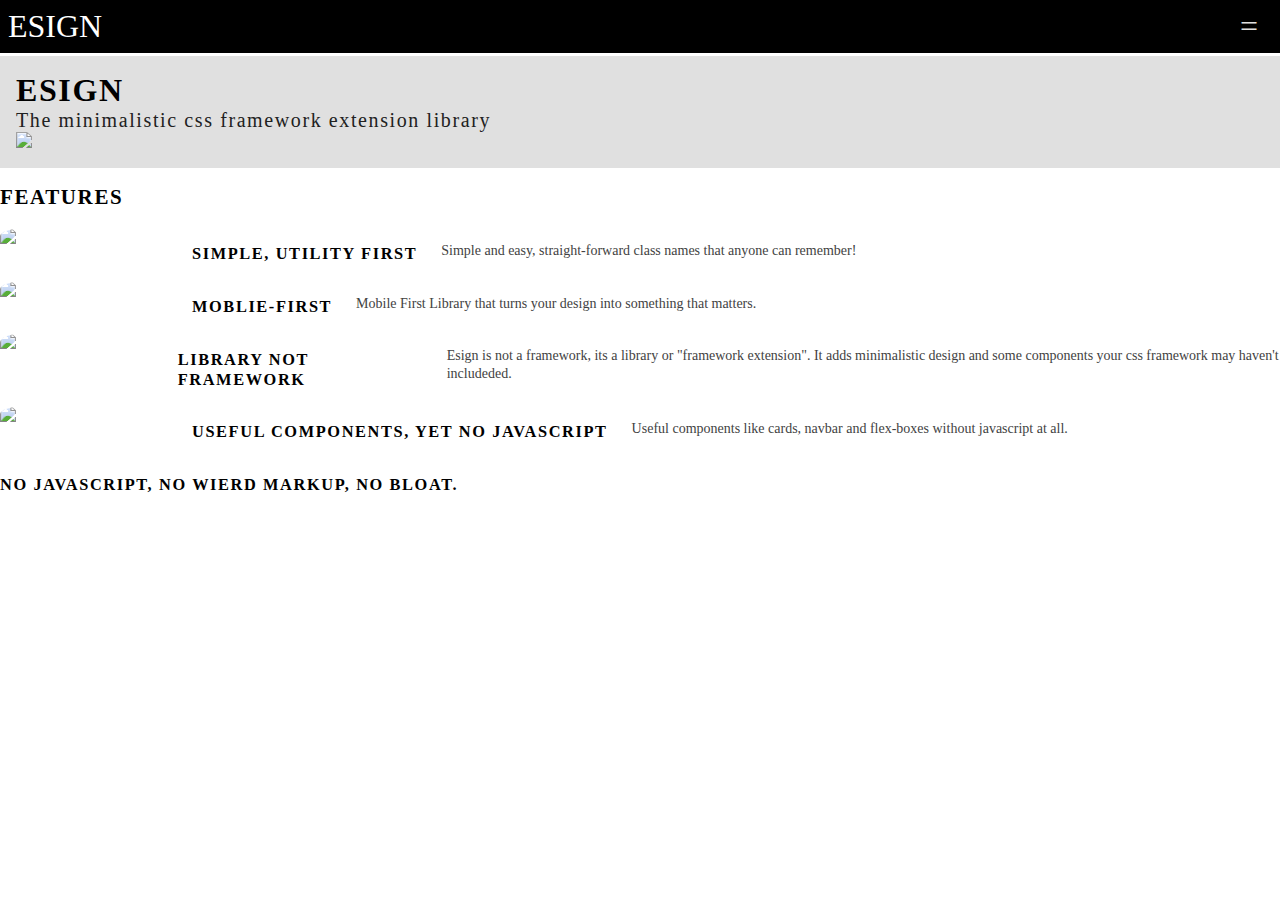
==== index.html @ 38d45c6f "Add files via upload" ====
<!DOCTYPE html>
<html lang="en">
<head>
  <meta charset="UTF-8">
  <meta http-equiv="X-UA-Compatible" content="IE=Edge">
  <meta name="viewport" content="width=device-width, initial-scale=1">
  <meta name="description" content="Esign, a css library to minimalist your webpages">
   <meta name="keywords" content="CSS,Design,HTML,Code,Library, Framework">
   <meta name="author" content="Doublepicebs">
   <link rel="shortcut icon" type="image/x-icon" href="assets/images/favicon.png" />
  <title>ESIGN</title>
  
  <!--ESIGN-->
  <link rel="stylesheet" href="esign.css">
  
</head>
<body>
  <div class="es-navbar">
    <span class="es-navbar-brand">
      ESIGN
    </span>
    <span class="es-navbar-burger">=</span>
  </div>
  
  <div class="es-has-navbar-fixed"><!--MAIN-->
    
    <div class="es-hero">
      <div class="es-hero-title">Esign</div>
      <div class="es-hero-subtitle">The minimalistic css framework extension library</div>
      <img src="assets/images/esignlogo.png" class="es-img">
    </div>
    
    <h2 class="es-title">Features</h2>
    
    <div class="es-flex">
      <img src="assets/images/simple.png" class="es-icon"> <h3 class="es-title">Simple, Utility First</h3>
      <p class="es-para es-para-pad">
        Simple and easy, straight-forward class names that anyone can remember!
      </p>
    </div>
    
    <div class="es-flex">
      <img src="assets/images/vortex.jpg" class="es-icon"> <h3 class="es-title">Moblie-first</h3>
      <p class="es-para es-para-pad">
        Mobile First Library that turns your design into something that matters.
      </p>
    </div>
    
    <div class="es-flex">
      <img src="assets/images/library.png" class="es-icon"> <h3 class="es-title">Library Not Framework</h3>
      <p class="es-para es-para-pad">
        Esign is not a framework, its a library or "framework extension". It adds minimalistic design and some components your css framework may haven't includeded.
      </p>
    </div>
    
    <div class="es-flex">
      <img src="assets/images/component.png" class="es-icon"> <h3 class="es-title">Useful Components, yet no javascript</h3>
      <p class="es-para es-para-pad">
        Useful components like cards, navbar and flex-boxes without javascript at all.
      </p>
    </div>
    
    <h3 class="es-title">
      No Javascript, No Wierd Markup, No bloat.
    </h3>
    
    </div> <!--END MAIN-->
</body>
</html>
---- esign.css ----
/*

ESIGN CSS FRAMEWORK EXTENSION LIBRARY
By ©2019-NOW Doublepicebs
https://doublepicebs.github.io/esign

*/


body {
  font-size: 14px;
  color: #424242;
  margin: 0;
}


/*NAVBAR*/

.es-navbar {
  dispaly: flex;
  position: fixed;
  width: 100%;
  background-color: black;
  color: #E0E0E0;
  padding: 0.5rem;
}

.es-navbar-brand {
  color: white;
  font-size: 2rem;
  float: left;
}

.es-navbar-title a {
  text-decoration: none;
}

.es-navbar-burger {
  float: right;
  width: 2rem;
  height: 2rem;
  font-size: 2rem; /*if the burger was text-based*/
  font-weight: lighter;
  padding-right: 1rem;
}

.es-has-navbar-fixed {
  padding-top: 3.5rem;
}


/*IMAGES*/

.es-img {
  width: 95%;
}

.es-icon {
 width: 15%; 
 max-height: 4rem;
 -webkit-border-radius: 15%;
 -moz-border-radius: 15%;
 border-radius: 15%;
}


/*HERO*/

.es-hero {
  background-color: #E0E0E0;
  padding: 1rem;
}

.es-hero-title {
  color: black;
  font-size: 2rem;
  font-weight: bold;
  letter-spacing: 0.1rem;
  text-transform: uppercase;
}

.es-hero-subtitle {
  color: #212121;
  font-size: 1.25rem;
  letter-spacing: 0.1rem;
}


/*TYPOGRAPHY*/

.es-title {
  color: black;
  font-weight: bold;
  letter-spacing: 0.1rem;
  text-transform: uppercase;
}

.es-subtitle {
  color: #212121;
  letter-spacing: 0.1rem;
}

.es-flex {
  display: flex;
}

.es-para {
  line-height: 1.1rem;
}

.es-para-pad {
  margin-left: 1.5rem;
}

.es-flex .es-para {
  line-height: relative;
}
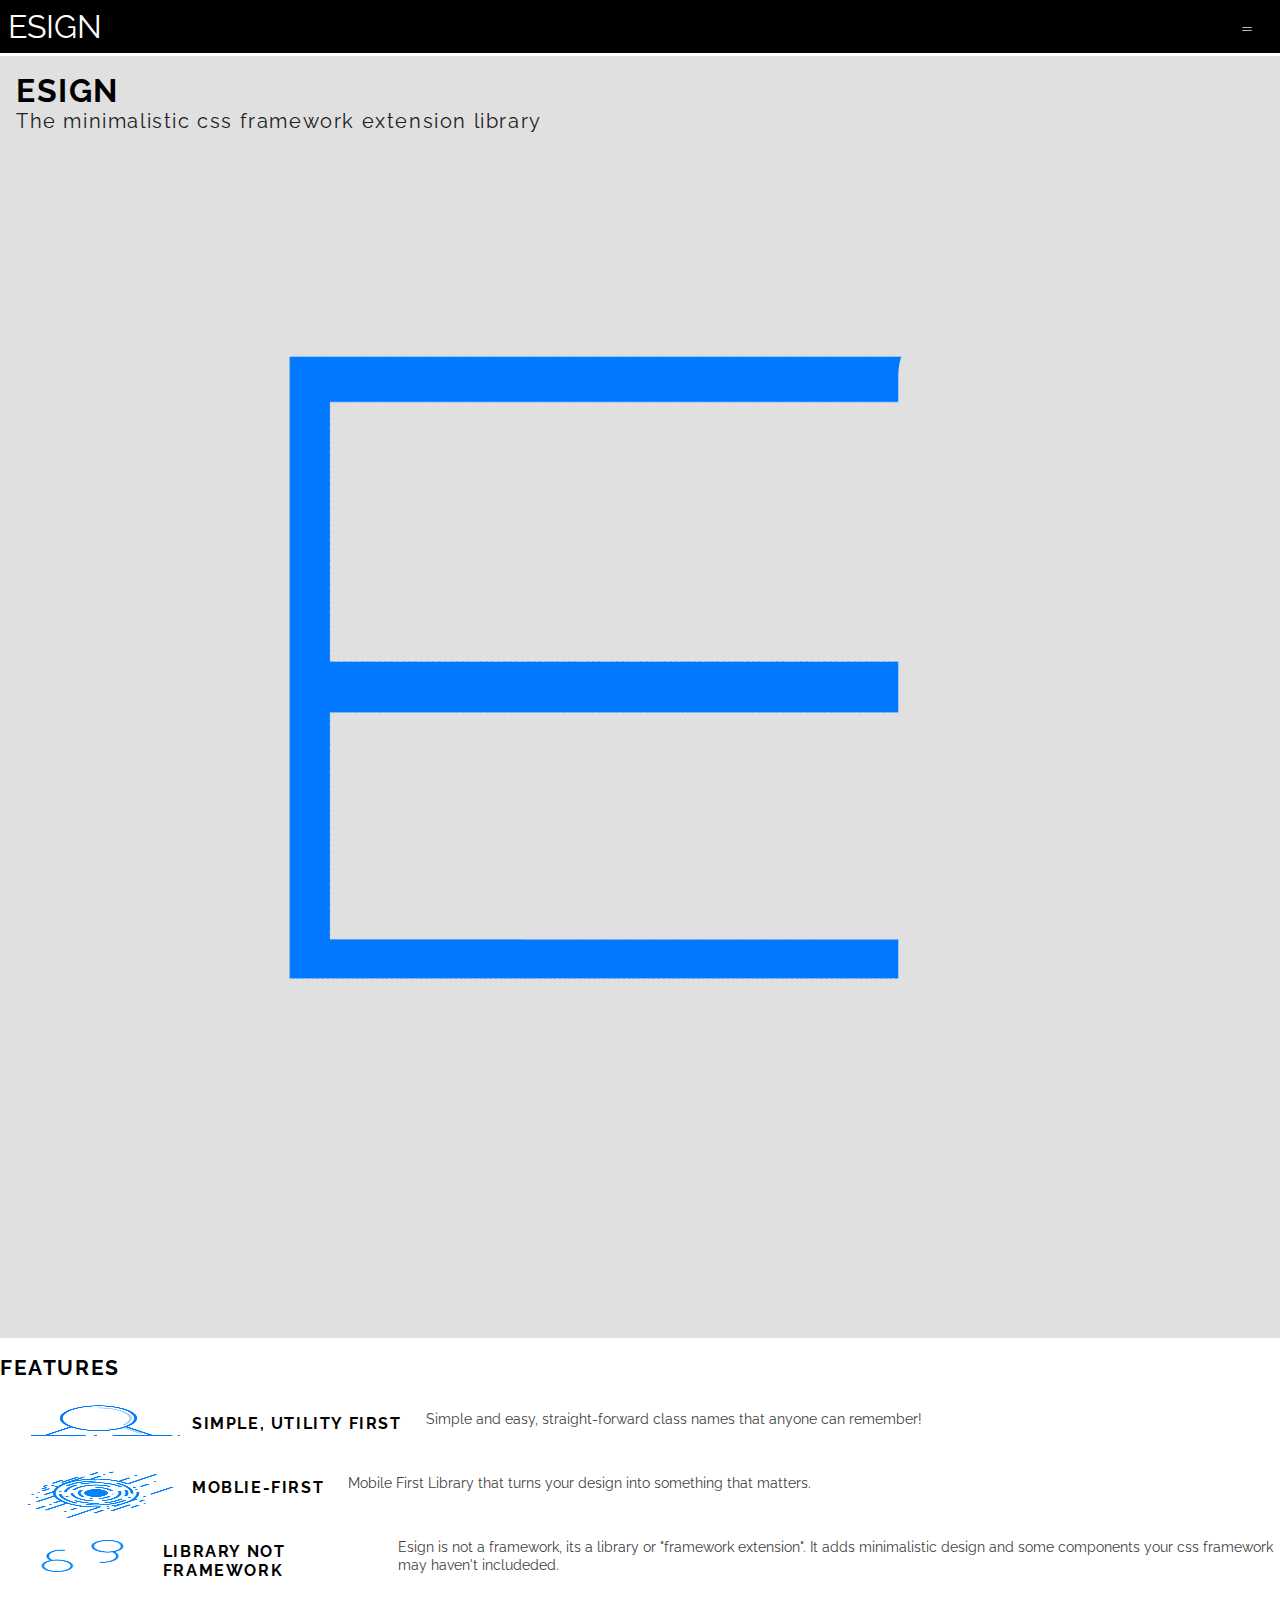
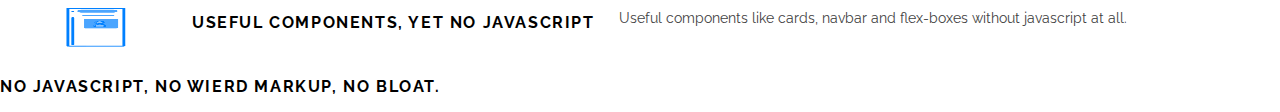
==== commit 5b6411a6: "🌎🏅 Updated with Glitch" ====
--- a/index.html
+++ b/index.html
@@ -1,69 +1,70 @@
-<!DOCTYPE html>
-<html lang="en">
-<head>
-  <meta charset="UTF-8">
-  <meta http-equiv="X-UA-Compatible" content="IE=Edge">
-  <meta name="viewport" content="width=device-width, initial-scale=1">
-  <meta name="description" content="Esign, a css library to minimalist your webpages">
-   <meta name="keywords" content="CSS,Design,HTML,Code,Library, Framework">
-   <meta name="author" content="Doublepicebs">
-   <link rel="shortcut icon" type="image/x-icon" href="assets/images/favicon.png" />
-  <title>ESIGN</title>
-  
-  <!--ESIGN-->
-  <link rel="stylesheet" href="esign.css">
-  
-</head>
-<body>
-  <div class="es-navbar">
-    <span class="es-navbar-brand">
-      ESIGN
-    </span>
-    <span class="es-navbar-burger">=</span>
-  </div>
-  
-  <div class="es-has-navbar-fixed"><!--MAIN-->
-    
-    <div class="es-hero">
-      <div class="es-hero-title">Esign</div>
-      <div class="es-hero-subtitle">The minimalistic css framework extension library</div>
-      <img src="assets/images/esignlogo.png" class="es-img">
-    </div>
-    
-    <h2 class="es-title">Features</h2>
-    
-    <div class="es-flex">
-      <img src="assets/images/simple.png" class="es-icon"> <h3 class="es-title">Simple, Utility First</h3>
-      <p class="es-para es-para-pad">
-        Simple and easy, straight-forward class names that anyone can remember!
-      </p>
-    </div>
-    
-    <div class="es-flex">
-      <img src="assets/images/vortex.jpg" class="es-icon"> <h3 class="es-title">Moblie-first</h3>
-      <p class="es-para es-para-pad">
-        Mobile First Library that turns your design into something that matters.
-      </p>
-    </div>
-    
-    <div class="es-flex">
-      <img src="assets/images/library.png" class="es-icon"> <h3 class="es-title">Library Not Framework</h3>
-      <p class="es-para es-para-pad">
-        Esign is not a framework, its a library or "framework extension". It adds minimalistic design and some components your css framework may haven't includeded.
-      </p>
-    </div>
-    
-    <div class="es-flex">
-      <img src="assets/images/component.png" class="es-icon"> <h3 class="es-title">Useful Components, yet no javascript</h3>
-      <p class="es-para es-para-pad">
-        Useful components like cards, navbar and flex-boxes without javascript at all.
-      </p>
-    </div>
-    
-    <h3 class="es-title">
-      No Javascript, No Wierd Markup, No bloat.
-    </h3>
-    
-    </div> <!--END MAIN-->
-</body>
-</html>+<!DOCTYPE html>
+<html lang="en">
+<head>
+  <meta charset="UTF-8">
+  <meta http-equiv="X-UA-Compatible" content="IE=Edge">
+  <meta name="viewport" content="width=device-width, initial-scale=1">
+  <meta name="description" content="Esign, a css library to minimalist your webpages">
+   <meta name="keywords" content="CSS,Design,HTML,Code,Library, Framework">
+   <meta name="author" content="Doublepicebs">
+   <link rel="shortcut icon" type="image/x-icon" href="assets/images/favicon.png" />
+  <title>ESIGN</title>
+  
+  <!--ESIGN-->
+  <link rel="stylesheet" href="esign.min.css">
+  <link href="https://fonts.googleapis.com/css?family=Harmattan|Raleway&display=swap" rel="stylesheet">
+  
+</head>
+<body>
+  <div class="es-navbar">
+    <span class="es-navbar-brand">
+      ESIGN
+    </span>
+    <span class="es-navbar-burger">=</span>
+  </div>
+  
+  <div class="es-has-navbar-fixed"><!--MAIN-->
+    
+    <div class="es-hero">
+      <div class="es-hero-title">Esign</div>
+      <div class="es-hero-subtitle">The minimalistic css framework extension library</div>
+      <img src="assets/images/esignlogo.png" class="es-img">
+    </div>
+    
+    <h2 class="es-title">Features</h2>
+    
+    <div class="es-flex">
+      <img src="assets/images/simple.png" class="es-icon"> <h3 class="es-title">Simple, Utility First</h3>
+      <p class="es-para es-para-pad">
+        Simple and easy, straight-forward class names that anyone can remember!
+      </p>
+    </div>
+    
+    <div class="es-flex">
+      <img src="assets/images/vortex.jpg" class="es-icon"> <h3 class="es-title">Moblie-first</h3>
+      <p class="es-para es-para-pad">
+        Mobile First Library that turns your design into something that matters.
+      </p>
+    </div>
+    
+    <div class="es-flex">
+      <img src="assets/images/library.png" class="es-icon"> <h3 class="es-title">Library Not Framework</h3>
+      <p class="es-para es-para-pad">
+        Esign is not a framework, its a library or "framework extension". It adds minimalistic design and some components your css framework may haven't includeded.
+      </p>
+    </div>
+    
+    <div class="es-flex">
+      <img src="assets/images/component.png" class="es-icon"> <h3 class="es-title">Useful Components, yet no javascript</h3>
+      <p class="es-para es-para-pad">
+        Useful components like cards, navbar and flex-boxes without javascript at all.
+      </p>
+    </div>
+    
+    <h3 class="es-title">
+      No Javascript, No Wierd Markup, No bloat.
+    </h3>
+    
+    </div> <!--END MAIN-->
+</body>
+</html>
--- a/esign.min.css
+++ b/esign.min.css
@@ -0,0 +1,123 @@
+/*
+
+ESIGN CSS FRAMEWORK EXTENSION LIBRARY
+By ©2019-NOW Doublepicebs
+https://doublepicebs.github.io/esign
+
+*/
+
+@import url('https://fonts.googleapis.com/css?family=Harmattan|Raleway&display=swap');
+
+body {
+  font-family: 'Raleway', sans-serif;
+  font-size: 14px;
+  color: #424242;
+  margin: 0;
+}
+
+
+/*NAVBAR*/
+
+.es-navbar {
+  dispaly: flex;
+  position: fixed;
+  width: 100%;
+  background-color: black;
+  color: #E0E0E0;
+  padding: 0.5rem;
+}
+
+.es-navbar-brand {
+  color: white;
+  font-size: 2rem;
+  float: left;
+}
+
+.es-navbar-title a {
+  text-decoration: none;
+}
+
+.es-navbar-burger {
+  float: right;
+  width: 2rem;
+  height: 2rem;
+  font-size: 2rem; /*if the burger was text-based*/
+  font-weight: lighter;
+  padding-right: 1rem;
+}
+
+.es-has-navbar-fixed {
+  padding-top: 3.5rem;
+}
+
+
+/*IMAGES*/
+
+.es-img {
+  width: 95%;
+}
+
+.es-icon {
+ width: 15%; 
+ max-height: 4rem;
+ -webkit-border-radius: 15%;
+ -moz-border-radius: 15%;
+ border-radius: 15%;
+}
+
+
+/*HERO*/
+
+.es-hero {
+  background-color: #E0E0E0;
+  padding: 1rem;
+}
+
+.es-hero-title {
+  color: black;
+  font-size: 2rem;
+  font-weight: bold;
+  letter-spacing: 0.1rem;
+  text-transform: uppercase;
+}
+
+.es-hero-subtitle {
+  color: #212121;
+  font-size: 1.25rem;
+  letter-spacing: 0.1rem;
+}
+
+
+/*TYPOGRAPHY*/
+
+.es-arabic {
+  font-family: 'Harmattan', sans-serif;
+}
+
+.es-title {
+  color: black;
+  font-weight: bold;
+  letter-spacing: 0.1rem;
+  text-transform: uppercase;
+}
+
+.es-subtitle {
+  color: #212121;
+  letter-spacing: 0.1rem;
+}
+
+.es-flex {
+  display: flex;
+}
+
+.es-para {
+  line-height: 1.1rem;
+}
+
+.es-para-pad {
+  margin-left: 1.5rem;
+}
+
+.es-flex .es-para {
+  line-height: relative;
+}
